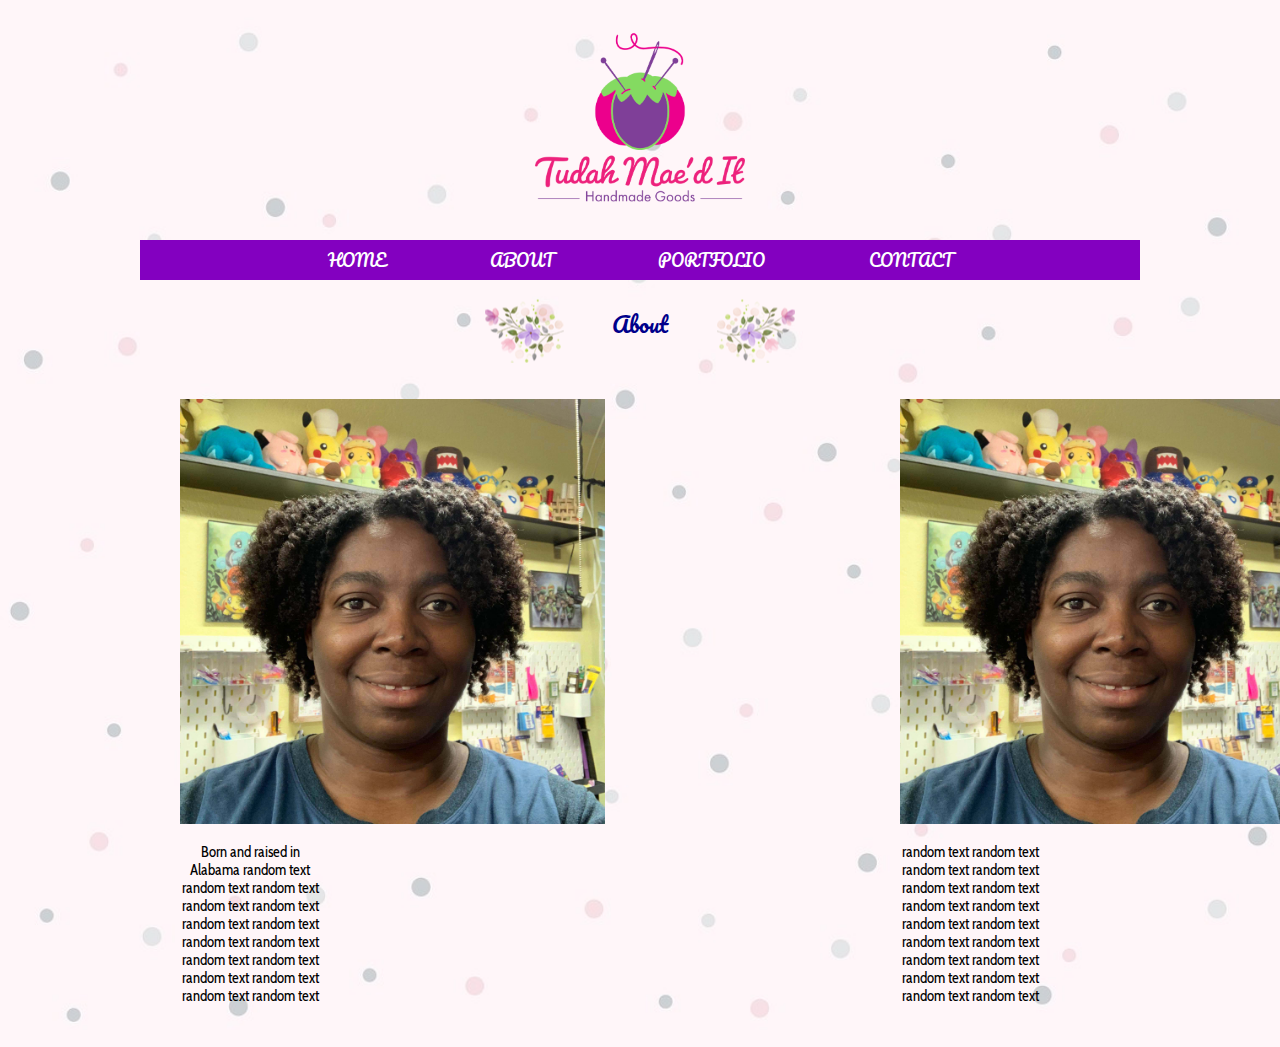
==== about.html @ 6fd59510 "Update Index" ====
<!doctype html>
<html>
<head>
<meta charset="utf-8">
	<meta name="viewport" content="width=device-width, initial-scale=1.0">
	<title>About</title>
	<link href="https://fonts.googleapis.com/css2?family=Cabin+Condensed&family=Pacifico&display=swap" rel="stylesheet">
	<link rel="stylesheet" href="test.css">
</head>
<body>

	<div class="wrapper">
		<img class="imglogo" src="images/logo1.png" alt="logo" />
	<nav>
		<ul>
			<li><a href="index.html">Home</a></li>
			<li><a href="about.html">About</a></li>
			<li><a href="portfolio.html">Portfolio</a></li>
			<li><a href="contact.html">Contact</a></li>
		</ul>
	</nav>
			<h1>About</h1>
		<br>
		<article class="left"><br>
		<img src="images/profile.jpg" alt="photo of the designer" width="425" >
		<p> Born and raised in Alabama random text random text random text random text random text random text random text random text random text random text random text random text random text random text random text</p></article>
	<article class="right"><br>
		<img src="images/profile.jpg" alt="photo of the designer" width="425" > 
		<p>random text random text random text random text random text random text random text random text random text random text random text random text random text random text random text random text random text random text </p></article>
		<br>
		
	</div>
	</body>
</html>
---- test.css ----
@charset "utf-8";
/* CSS Document */

* {
	margin: 0;
	padding: 0;
}
body {
	background-image: url("images/babydots.jpg");
	background-repeat: no-repeat;
	background-size: cover; 
	
}

.wrapper {
	margin: 0 auto;
	width: 1000px;
	

}
.imglogo {
	display: block;
	margin-left: auto;
	margin-right: auto;
	width: 250px;
	padding-top: 20px;
	padding-bottom: 20px;
		
}
	
nav {
	width: 100%;
	height: 40px;
	line-height: 30px;
	background-color: #8300C0;

			
}

ul {
	text-align: center;
	padding: 5px 0 5px 0;
	
}

ul li {
	display: inline-block;
	list-style: none;
	font-family: 'Cabin Condensed', sans-serif;
		
			
}
ul li a {
	text-decoration: none;
	text-transform: uppercase;
	font-family: 'Pacifico', cursive;
	font-size: 16px;
	color: white;
	padding: 0 50px;;
				
}
ul li a:hover {
	color: #38CDF7;
	
	
}
ul a:visited {

}

h1 {
	background-image: url("images/flower-4148707_1920.png");
	background-repeat: no-repeat;
	background-position: center;
	font-family: 'Pacifico', cursive;
	font-size: 22px;
	font-weight: 400;
	text-align: center;
	color: darkblue;
	padding-top: 24px;
	padding-bottom: 20px;
}
h2 {
	font-family:  'Cabin Condensed', sans-serif;
	font-size: 20px;
	font-weight: 100;
	text-align: center;
	color: white;
	padding-top: 0 0 0 15px;
	}
h3 {
	font-family:  'Cabin Condensed', sans-serif;
	font-size: 18px;
	font-weight: 100;
	text-align: center;
	color: deeppink;
	padding: 24px 0 30px  0;
}
p {

	text-align: center;
	width: 70%;
	padding-top: 15px;
	padding-bottom: 40px;
}

.form
{
    display: block;
    text-align: center;
	height: 130px;
	line-height: 35px;
	background-color: purple;
	border-width: thin;
	width: 90%;
	margin-left: auto;
	margin-right: auto;
}

.twitter.insta {
	display: inline-block;
	width: 80%;
	margin-left: auto;
	margin-right: auto;
	
}


input {
	margin-left: 20px;
	margin-right: 20px;

	
}
.left{
	width: 200px;
	float: left;
	margin-left: 40px;
	font-family: 'Cabin Condensed', sans-serif;
	font-size: 15px;
	margin-bottom: 2px;
}
.right{
	width: 200px;
	float: right;
	margin-right: 40px;
	font-family: 'Cabin Condensed', sans-serif;
	font-size: 15px;
	margin-bottom: 2px;
}


/* purse handbag zipper pouch sections
.row {
  margin: 8px -16px;
}

/* Add padding BETWEEN each column (if you want) */
.row,
.row > .column {
  padding: 8px;
}

/* Create four equal columns that floats next to each other */
.column {
  float: left;
  width: 25%;

}

/* Clear floats after rows */
.row:after {
  content: "";
  display: table;
  clear: both;
}

/* Content */
.content {
  background-color: white;
  padding: 10px;
}

/* Responsive layout - makes a two column-layout instead of four columns */
@media screen and (max-width: 900px) {
  .column {
    width: 50%;

	 
  }
}

/* Responsive layout - makes the two columns stack on top of each other instead of next to each other */
@media screen and (max-width: 600px) {
  .column {
    width: 100%;
	 
  }

}
footer {
	text-align: center;
	clear: both;
	font-family: 'Cabin Condensed', sans-serif;
	}
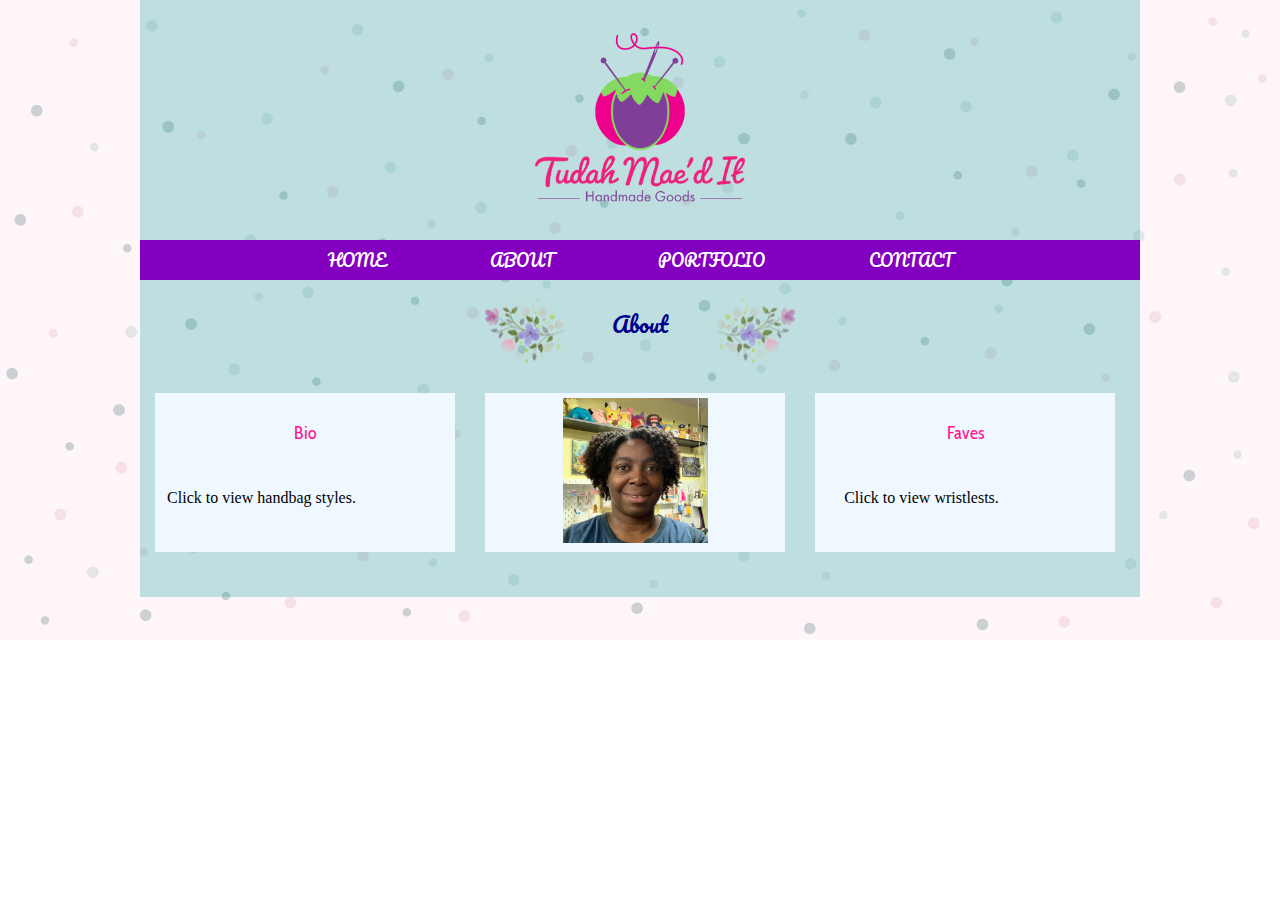
==== commit 08ceb380: "Update Index" ====
--- a/about.html
+++ b/about.html
@@ -2,15 +2,18 @@
 <html>
 <head>
 <meta charset="utf-8">
-	<meta name="viewport" content="width=device-width, initial-scale=1.0">
-	<title>About</title>
+<meta name="viewport" content="width=device-width, initial-scale=1.0">
+	<title>Portfolio</title>
 	<link href="https://fonts.googleapis.com/css2?family=Cabin+Condensed&family=Pacifico&display=swap" rel="stylesheet">
-	<link rel="stylesheet" href="test.css">
+		<link rel="stylesheet" href="test.css">
+	
 </head>
+
 <body>
 
 	<div class="wrapper">
 		<img class="imglogo" src="images/logo1.png" alt="logo" />
+		
 	<nav>
 		<ul>
 			<li><a href="index.html">Home</a></li>
@@ -19,16 +22,28 @@
 			<li><a href="contact.html">Contact</a></li>
 		</ul>
 	</nav>
-			<h1>About</h1>
-		<br>
-		<article class="left"><br>
-		<img src="images/profile.jpg" alt="photo of the designer" width="425" >
-		<p> Born and raised in Alabama random text random text random text random text random text random text random text random text random text random text random text random text random text random text random text</p></article>
-	<article class="right"><br>
-		<img src="images/profile.jpg" alt="photo of the designer" width="425" > 
-		<p>random text random text random text random text random text random text random text random text random text random text random text random text random text random text random text random text random text random text </p></article>
-		<br>
+<h1>About</h1>
+			<div class="row">
+  <div class="column">
+    <div class="content">
+           <h3>Bio</h3>
+      <p>Click to view handbag styles.</p>
+    </div>
+  </div>
+  <div class="column">
+    <div class="content">
+    <img src="images/profile.jpg" alt="Profile picture" style="width: 50%">
+       </div>
+  </div>
+  <div class="column">
+    <div class="content">
+          <h3>Faves</h3>
+      <p>Click to view wristlests.</p>
 		
+       </div>
+	  </div>
+		</div>
 	</div>
+	
 	</body>
 </html>
--- a/test.css
+++ b/test.css
@@ -13,8 +13,12 @@
 }
 
 .wrapper {
+	background-image: url("images/opaqueblue.png");
+	background-repeat: no-repeat;
+	background-size: cover; 
 	margin: 0 auto;
 	width: 1000px;
+	
 	
 
 }
@@ -29,6 +33,7 @@
 }
 	
 nav {
+
 	width: 100%;
 	height: 40px;
 	line-height: 30px;
@@ -104,6 +109,13 @@
 	padding-bottom: 40px;
 }
 
+.container {
+	display: inline-block;
+	
+}
+.container img {
+	position: absolute
+}
 .form
 {
     display: block;
@@ -156,15 +168,18 @@
 }
 
 /* Add padding BETWEEN each column (if you want) */
-.row,
+.row {
+		margin: 0 auto;
+}
 .row > .column {
-  padding: 8px;
+  padding: 30px 15px 45px 15px;
 }
 
 /* Create four equal columns that floats next to each other */
 .column {
   float: left;
-  width: 25%;
+  width: 30%;
+
 
 }
 
@@ -177,17 +192,8 @@
 
 /* Content */
 .content {
-  background-color: white;
-  padding: 10px;
-}
-
-/* Responsive layout - makes a two column-layout instead of four columns */
-@media screen and (max-width: 900px) {
-  .column {
-    width: 50%;
-
-	 
-  }
+background-color: aliceblue;padding: 5px;
+  text-align: center;
 }
 
 /* Responsive layout - makes the two columns stack on top of each other instead of next to each other */
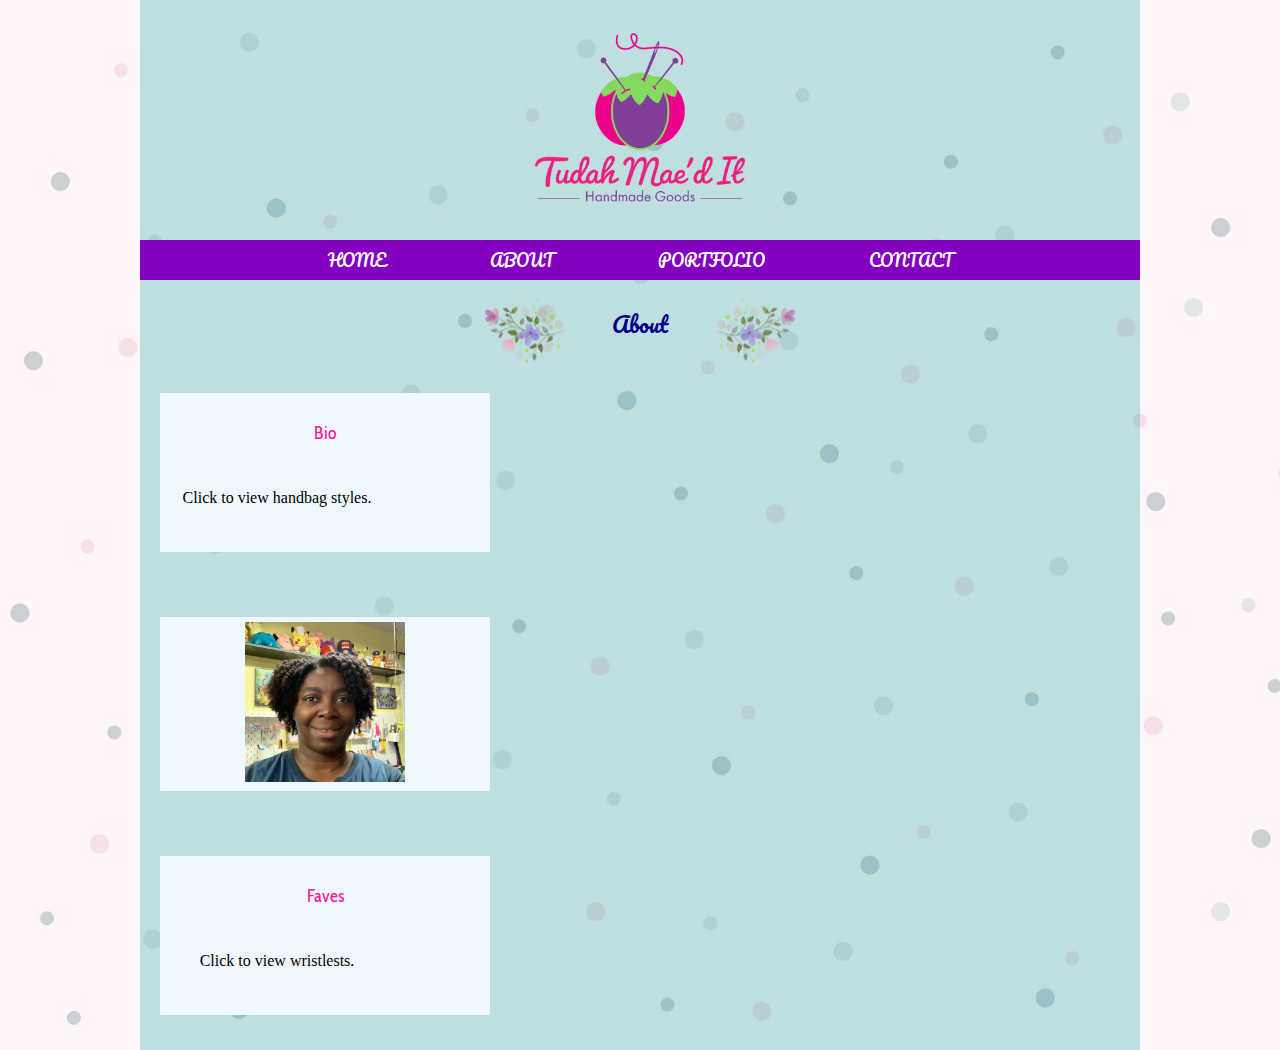
==== commit 093250d4: "Update Index" ====
--- a/about.html
+++ b/about.html
@@ -2,9 +2,10 @@
 <html>
 <head>
 <meta charset="utf-8">
-<meta name="viewport" content="width=device-width, initial-scale=1.0">
+    <meta name="viewport" content="width=device-width, initial-scale=1, shrink-to-fit=no">
 	<title>Portfolio</title>
-	<link href="https://fonts.googleapis.com/css2?family=Cabin+Condensed&family=Pacifico&display=swap" rel="stylesheet">
+		<link href="https://fonts.googleapis.com/css2?family=Cabin+Condensed&family=Pacifico&display=swap" rel="stylesheet">
+	<link rel="stylesheet" href="https://stackpath.bootstrapcdn.com/bootstrap/4.5.0/css/bootstrap.min.css" integrity="sha384-9aIt2nRpC12Uk9gS9baDl411NQApFmC26EwAOH8WgZl5MYYxFfc+NcPb1dKGj7Sk" crossorigin="anonymous">
 		<link rel="stylesheet" href="test.css">
 	
 </head>
--- a/test.css
+++ b/test.css
@@ -18,6 +18,7 @@
 	background-size: cover; 
 	margin: 0 auto;
 	width: 1000px;
+	max-height: none;
 	
 	
 
@@ -109,18 +110,60 @@
 	padding-bottom: 40px;
 }
 
-.container {
-	display: inline-block;
-	
-}
-.container img {
-	position: absolute
-}
-.form
-{
-    display: block;
+.carousel-inner {
+	width: 100%;
+	max-height: 400px;
+	text-align: center;
+}
+
+
+.center {
+display: block;
+	margin-left: auto;
+	margin-right: auto;
+	width: 900px;
+	text-align: center;
+}
+
+.button {
+  border: thin;
+  color: none;
+font-family: 'Cabin Condensed', sans-serif;
+	font-weight:600;
+  padding: 16px 32px;
+  text-align: center;
+  text-decoration: none;
+  display: inline-block;
+
+	}
+.button1 {
+  background-color: white; 
+  color: black; 
+  border: 2px solid  #8300C0;
+	
+}
+
+.button1:hover {
+  background-color: #CA0E8B;
+  color: white;
+}
+
+.button2 {
+  background-color: white; 
+  color: black; 
+  border: 2px solid  #8300C0;
+}
+
+.button2:hover {
+  background-color:  #CA0E8B;
+  color: white;
+}
+
+
+.form {
+	display: block;
     text-align: center;
-	height: 130px;
+	height: 125px;
 	line-height: 35px;
 	background-color: purple;
 	border-width: thin;
@@ -169,16 +212,16 @@
 
 /* Add padding BETWEEN each column (if you want) */
 .row {
-		margin: 0 auto;
+		margin:0 auto;
+
 }
 .row > .column {
-  padding: 30px 15px 45px 15px;
+  padding: 30px 0 35px 20px;
 }
 
 /* Create four equal columns that floats next to each other */
 .column {
-  float: left;
-  width: 30%;
+   width: 33%;
 
 
 }
@@ -194,6 +237,8 @@
 .content {
 background-color: aliceblue;padding: 5px;
   text-align: center;
+
+
 }
 
 /* Responsive layout - makes the two columns stack on top of each other instead of next to each other */
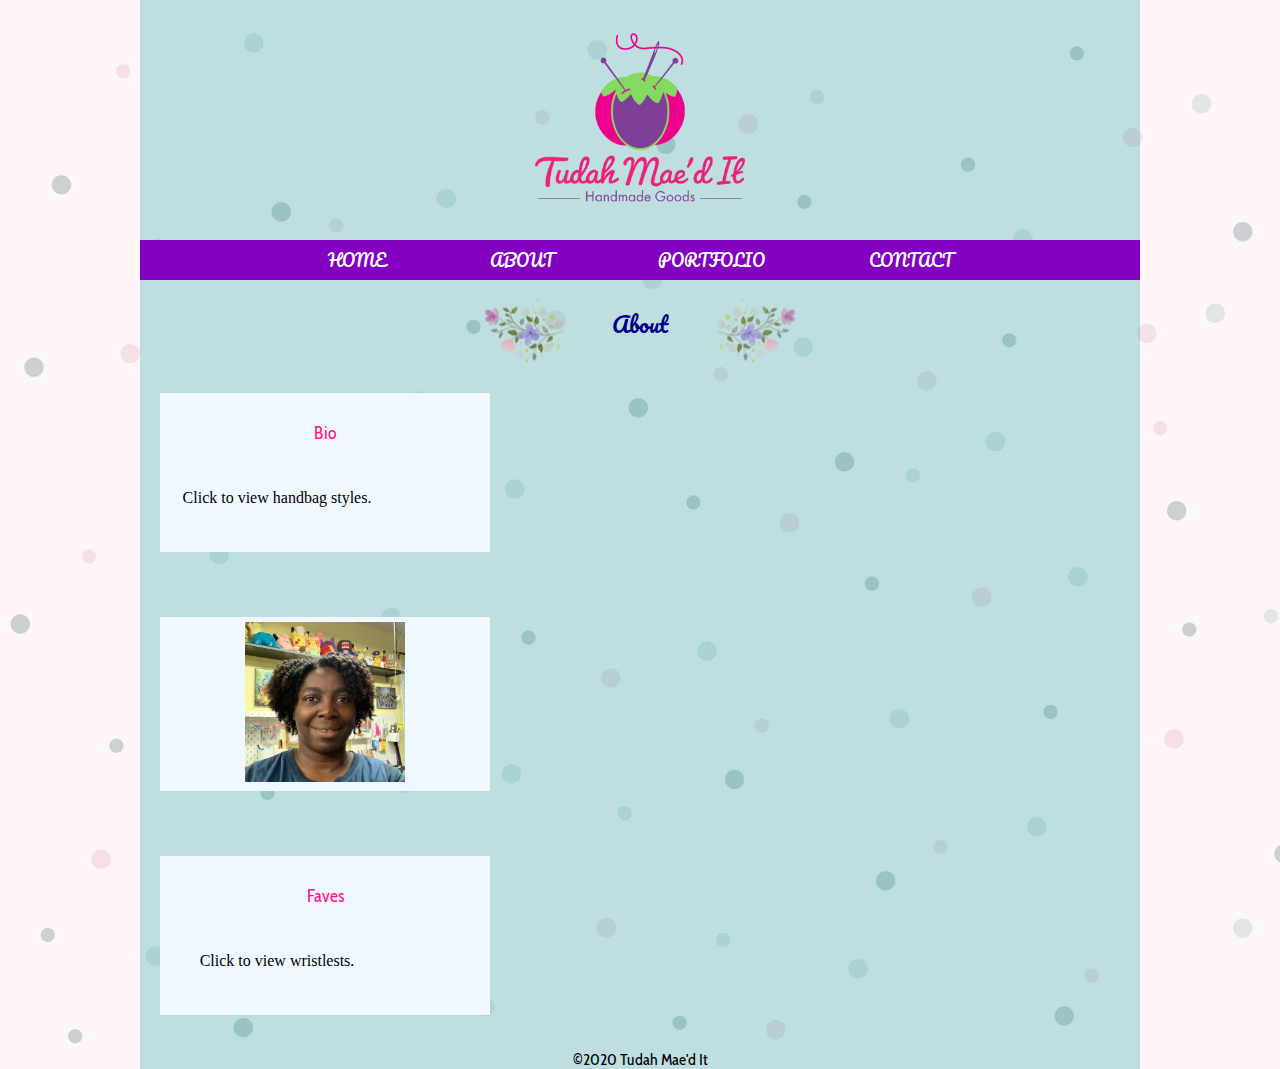
==== commit 67d1d7d9: "Update Index" ====
--- a/about.html
+++ b/about.html
@@ -44,6 +44,7 @@
        </div>
 	  </div>
 		</div>
+		<footer>&copy;2020 Tudah Mae'd It</footer>
 	</div>
 	
 	</body>
--- a/test.css
+++ b/test.css
@@ -18,7 +18,7 @@
 	background-size: cover; 
 	margin: 0 auto;
 	width: 1000px;
-	max-height: none;
+	min-height: 1000px;
 	
 	
 
@@ -52,7 +52,7 @@
 ul li {
 	display: inline-block;
 	list-style: none;
-	font-family: 'Cabin Condensed', sans-serif;
+	font-family :'Cabin Condensed', sans-serif;
 		
 			
 }
@@ -165,7 +165,7 @@
     text-align: center;
 	height: 125px;
 	line-height: 35px;
-	background-color: purple;
+	background-color: #8300C0;
 	border-width: thin;
 	width: 90%;
 	margin-left: auto;
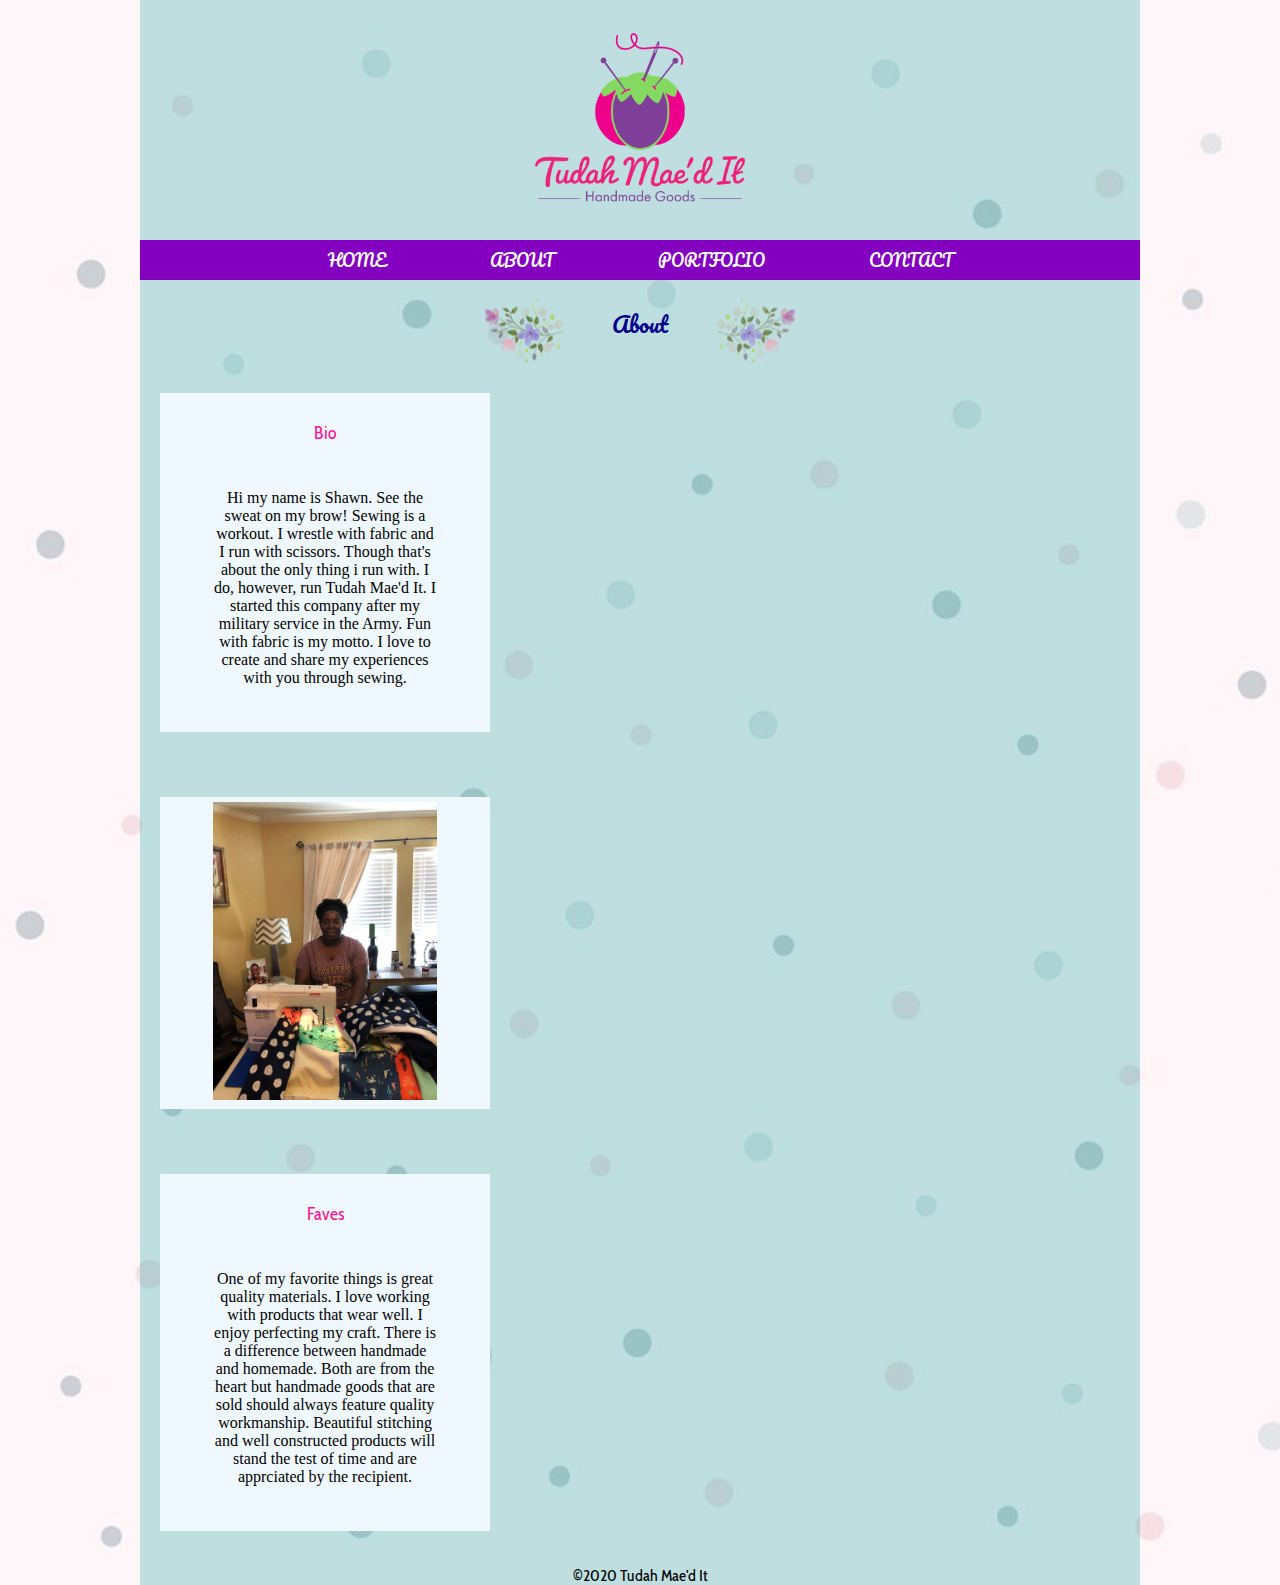
==== commit f801b7db: "Update Index" ====
--- a/about.html
+++ b/about.html
@@ -28,18 +28,18 @@
   <div class="column">
     <div class="content">
            <h3>Bio</h3>
-      <p>Click to view handbag styles.</p>
+      <center><p> Hi my name is Shawn. See the sweat on my brow! Sewing is a workout. I wrestle with fabric and I run with scissors. Though that's about the only thing i run with. I do, however, run Tudah Mae'd It. I started this company after my military service in the Army. Fun with fabric is my motto. I love to create and share my experiences with you through sewing.</p></center>
     </div>
   </div>
   <div class="column">
     <div class="content">
-    <img src="images/profile.jpg" alt="Profile picture" style="width: 50%">
+    <img src="images/sewingprofile.jpeg" alt="Profile picture" style="width: 70%">
        </div>
   </div>
   <div class="column">
     <div class="content">
           <h3>Faves</h3>
-      <p>Click to view wristlests.</p>
+     <center><p>One of my favorite things is great quality materials. I love working with products that wear well. I enjoy perfecting my craft. There is a difference between handmade and homemade. Both are from the heart but handmade goods that are sold should always feature quality workmanship. Beautiful stitching and well constructed products will stand the test of time and are apprciated by the recipient.</p></center>
 		
        </div>
 	  </div>
--- a/test.css
+++ b/test.css
@@ -31,6 +31,10 @@
 	padding-top: 20px;
 	padding-bottom: 20px;
 		
+}
+.imgthread {
+	width: 100%;
+	max-height: 200px;	
 }
 	
 nav {
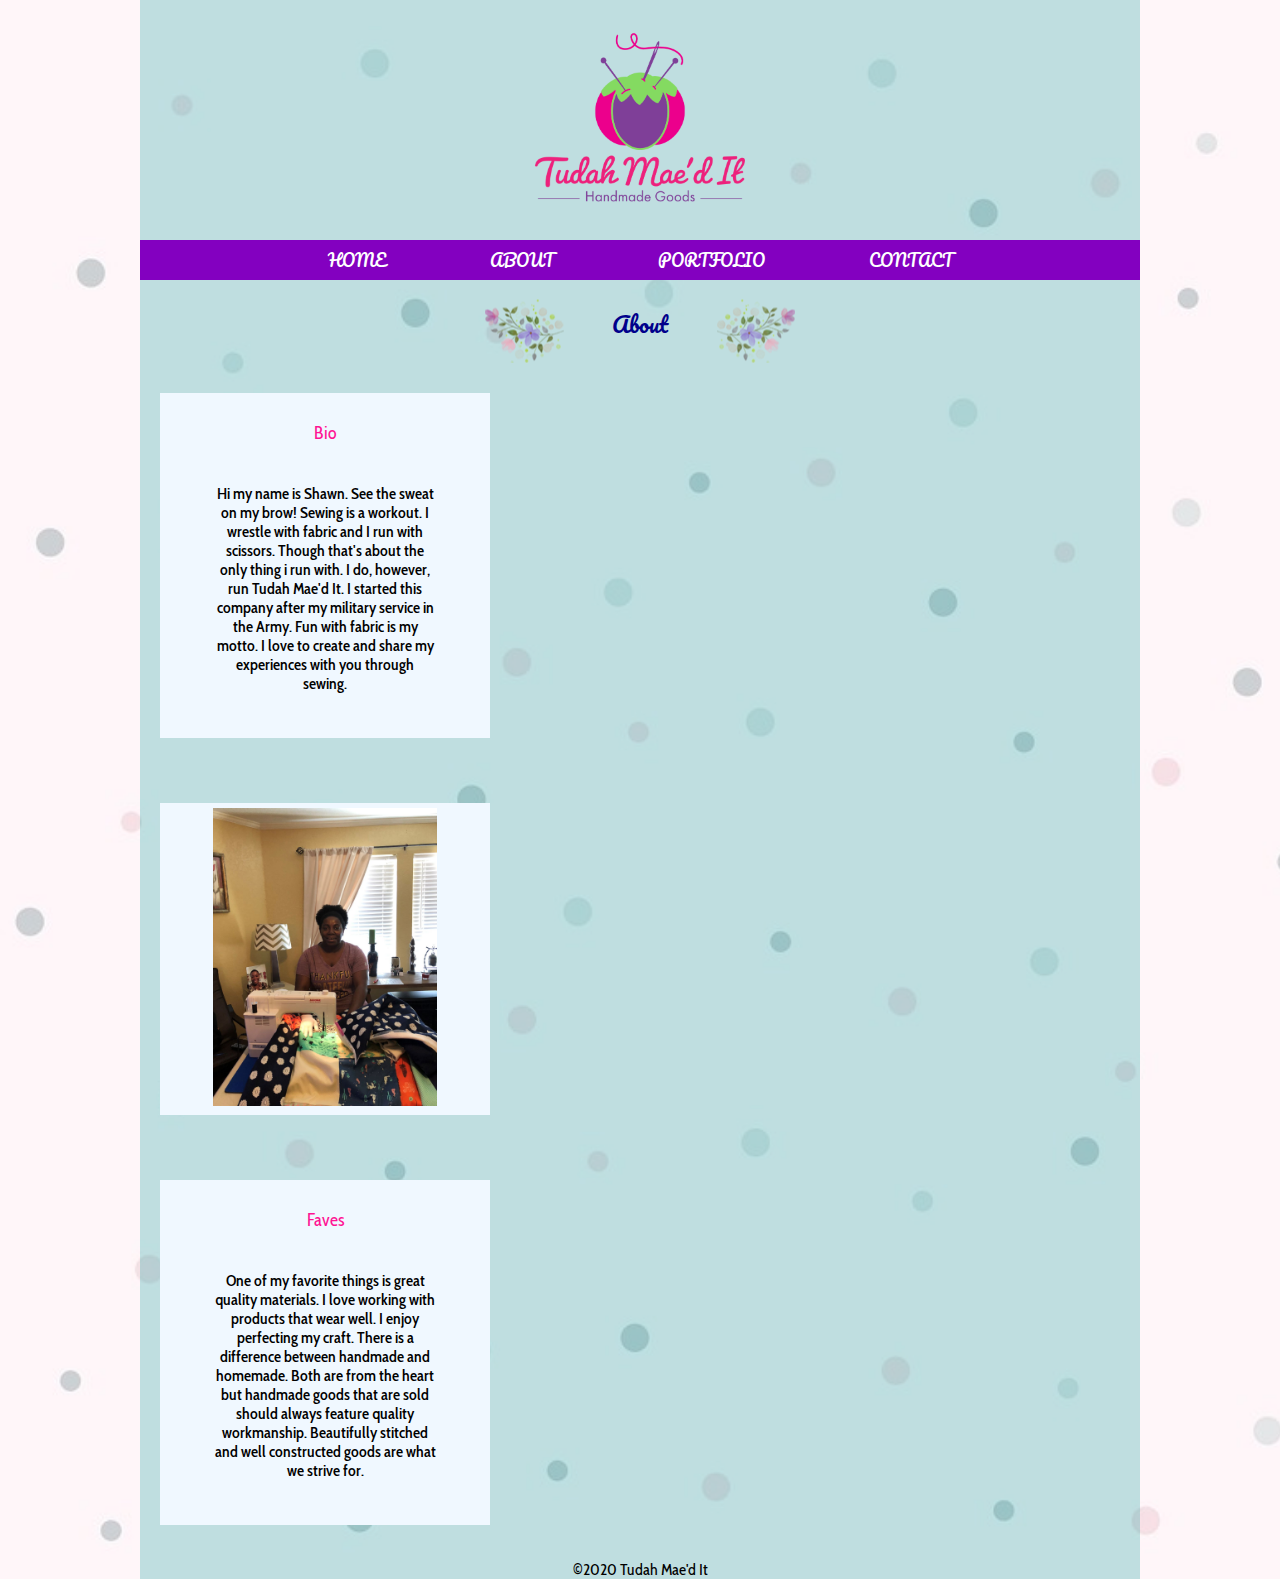
==== commit eb31af80: "Update Index" ====
--- a/about.html
+++ b/about.html
@@ -39,7 +39,7 @@
   <div class="column">
     <div class="content">
           <h3>Faves</h3>
-     <center><p>One of my favorite things is great quality materials. I love working with products that wear well. I enjoy perfecting my craft. There is a difference between handmade and homemade. Both are from the heart but handmade goods that are sold should always feature quality workmanship. Beautiful stitching and well constructed products will stand the test of time and are apprciated by the recipient.</p></center>
+     <center><p>One of my favorite things is great quality materials. I love working with products that wear well. I enjoy perfecting my craft. There is a difference between handmade and homemade. Both are from the heart but handmade goods that are sold should always feature quality workmanship. Beautifully stitched and well constructed goods are what we strive for.</p></center>
 		
        </div>
 	  </div>
--- a/test.css
+++ b/test.css
@@ -110,7 +110,10 @@
 
 	text-align: center;
 	width: 70%;
-	padding-top: 15px;
+	font-family:  'Cabin Condensed', sans-serif;
+	font-size: 16px;
+	font-weight:500;
+	padding-top: 10px;
 	padding-bottom: 40px;
 }
 
